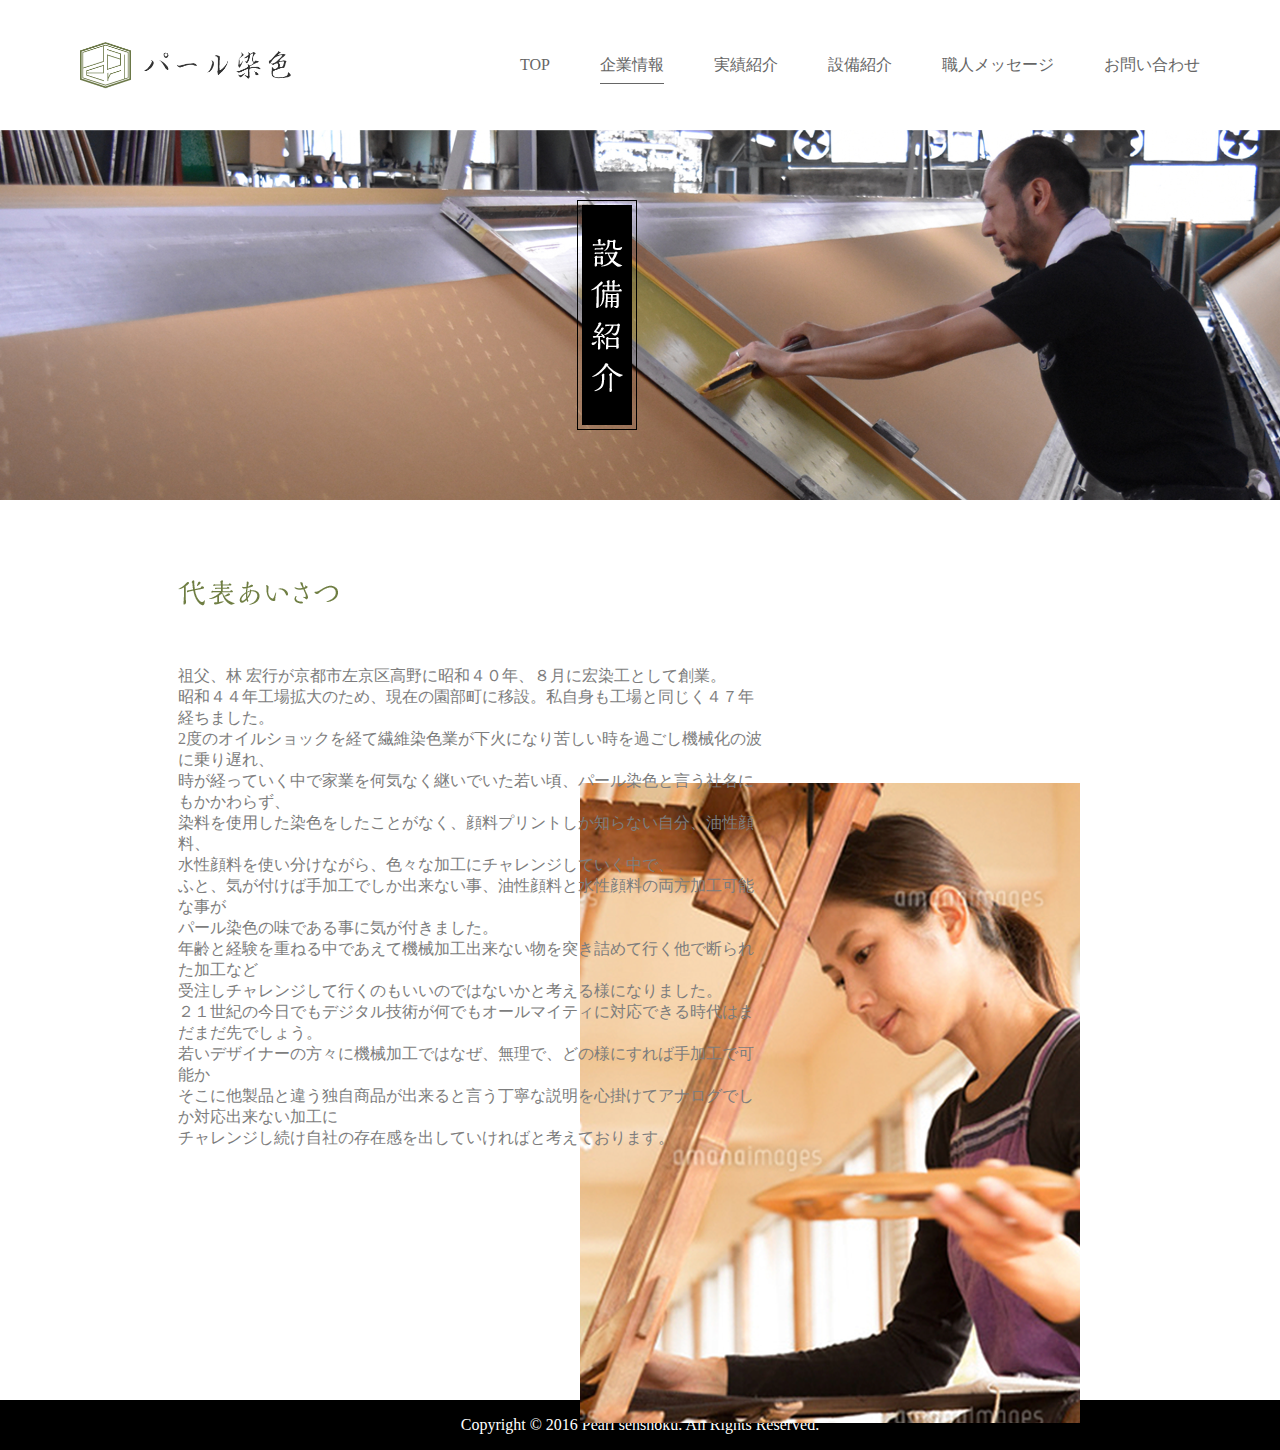
==== page-01/index.html @ 2d5224f5 "source" ====
<!DOCTYPE html>
<html lang="ja">
<head>
    <!-- Basic Page Needs
    ================================================== -->
    <meta http-equiv="Content-Type" content="text/html; charset=UTF-8">
    <title>職人メッセージ | パール染色</title>
    <meta name="Keywords" content="パール染色,京都,染色,手作業,メッセージ">
    <meta name="Description" content="パール染色の職人メッセージです。">
    <meta name="copyright" content="Copyright (C) 2016 Pearl senshoku. All Rights Reserved.">
    <meta property="og:title" content="職人メッセージ | パール染色" />
    <meta property="og:description" content="パール染色の職人メッセージです。" />
    <meta property="og:image" content=""/>
    <meta property="og:image:width" content="600" />
    <meta property="og:image:height" content="315" />
    <!--<link rel="shortcut icon" href="image/favicon.ico">-->
    <meta name="viewport" content="width=device-width, initial-scale=1.0, maximum-scale=1.0, user-scalable=no">

    <!-- CSS
   ================================================== -->
    <link rel="stylesheet" href="../css/bootstrap.min.css">
    <link rel="stylesheet" href="../common/css/reset.css">
    <link rel="stylesheet" href="../common/css/animate.css">
    <link rel="stylesheet" href="../common/css/common.css">
    <link rel="stylesheet" href="css/artisan.css">

    <!-- Javascript
    ================================================== -->

    <!--[if lt IE 9]>
    <script src="http://html5shim.googlecode.com/svn/trunk/html5.js"></script>
    <![endif]-->
</head>
<body>

<!--[if lt IE 10]>
<div id="page" class="site ie9">
<![endif]-->

<section class="header">
    <div class="container container__header ">
        <img class="pull-left logo-img" src="../common/img/logo.png"/>
        <ul class="nav-top pull-right">
            <li><a href="../index.html">TOP</a></li>
            <li><a class="active href="../page-01/index.html">企業情報</a></li>
            <li><a href="../page-02/index.html">実績紹介</a></li>
            <li><a href="../page-03/index.html">設備紹介</a></li>
            <li><a href="../page-04/index.html">職人メッセージ</a></li>
            <li><a href="../page-05/index.html"  class="nav-top__li">お問い合わせ</a></li>
        </ul>
    </div>
    <div class="artisan-banner">
        <!--<img src="../common/img/contact-banner.jpg"/>-->
        <img class="sub-banner" src="../common/img/sub-banner.png"/>
    </div>
</section>

<section class="artisan-main">
    <div class="container artisan-bkg ">
        <div class="container-artisan-content">
            <img class="artisan-title-img" src="img/artisan-title.png">
            <p class="col-sm-6 artisan-content">
                祖父、林 宏行が京都市左京区高野に昭和４０年、８月に宏染工として創業。<br>
                昭和４４年工場拡大のため、現在の園部町に移設。私自身も工場と同じく４７年経ちました。<br>
                2度のオイルショックを経て繊維染色業が下火になり苦しい時を過ごし機械化の波に乗り遅れ、<br>
                時が経っていく中で家業を何気なく継いでいた若い頃、パール染色と言う社名にもかかわらず、<br>
                染料を使用した染色をしたことがなく、顔料プリントしか知らない自分、油性顔料、<br>
                水性顔料を使い分けながら、色々な加工にチャレンジしていく中で、<br>
                ふと、気が付けば手加工でしか出来ない事、油性顔料と水性顔料の両方加工可能な事が<br>
                パール染色の味である事に気が付きました。<br>
                年齢と経験を重ねる中であえて機械加工出来ない物を突き詰めて行く他で断られた加工など<br>
                受注しチャレンジして行くのもいいのではないかと考える様になりました。<br>
                ２１世紀の今日でもデジタル技術が何でもオールマイティに対応できる時代はまだまだ先でしょう。<br>
                若いデザイナーの方々に機械加工ではなぜ、無理で、どの様にすれば手加工で可能か<br>
                そこに他製品と違う独自商品が出来ると言う丁寧な説明を心掛けてアナログでしか対応出来ない加工に<br>
                チャレンジし続け自社の存在感を出していければと考えております。<br>
            </p>
            <img class="artisan-content-img" src="../page-01/img/artisan-content.png"/>

        </div>

    </div>

</section>

<button  id="topbtn" class="topbtn scrollToTop" title="Go to top"><img src="../img/scrollTop.png"/></button>

<section class="copyright">
    <p>
        Copyright &copy 2016 Pearl senshoku. All Rights Reserved.
    </p>
</section>


<!--[if lt IE 10]><!-->
<script type="text/javascript" src="../common/js/jquery-1.9.1.min.js"></script>
<!--<![endif]-->

<!--[if gt IE 9]>
<script type="text/javascript" src="../common/js/jquery-3.1.0.min.js"></script>
<![endif]-->
<script type="text/javascript" src="../common/js/wow.min.js"></script>
<script type="text/javascript" src="../common/js/main.js"></script>
<script type="text/javascript" src="js/artisan.js"></script>

</body>
</html>
---- common/css/common.css ----
.container__header {
  padding: 0;
  margin: 0 80px;
  height: 130px;
  position: relative; }
  .container__header .logo-img {
    width: 18%;
    position: absolute;
    top: 50%;
    transform: translateY(-50%); }
  .container__header .nav-top {
    padding-top: 0;
    position: absolute;
    top: 50%;
    transform: translateY(-50%);
    right: 0; }
    .container__header .nav-top li {
      float: left;
      padding-right: 50px; }
      .container__header .nav-top li a {
        text-decoration-line: none;
        color: #666666; }
        .container__header .nav-top li a.active {
          padding-bottom: 10px;
          border-bottom: 1px solid; }
        .container__header .nav-top li a:hover {
          color: #6b7848;
          padding-bottom: 10px;
          border-bottom: 1px solid; }
      .container__header .nav-top li .nav-top__li {
        padding-right: 0; }

.top-banner {
  background-image: url(../img/top-banner.jpg);
  width: 100%;
  height: 520px;
  background-size: cover;
  position: relative; }
  .top-banner .visual-right-img {
    position: absolute;
    top: 8%;
    height: 106%;
    right: 200px; }
  .top-banner .visual-left-img {
    position: absolute;
    top: 8%;
    height: 55%;
    right: 400px; }

.copyright {
  height: 50px;
  background-color: black;
  position: relative; }
  .copyright p {
    position: absolute;
    color: white;
    text-align: center;
    top: 50%;
    transform: translate(50%, -50%);
    right: 50%; }

.topbtn {
  display: none;
  position: fixed;
  bottom: 20px;
  right: 30px;
  z-index: 99;
  border: none;
  outline: none;
  background-color: transparent;
  cursor: pointer;
  padding: 15px;
  border-radius: 10px; }
  .topbtn img {
    padding-bottom: 35px; }

/*# sourceMappingURL=common.css.map */
---- page-01/css/artisan.css ----
.artisan-main {
  min-height: 900px;
  padding-left: 0;
  padding-right: 0;
  margin-right: 200px;
  margin-left: 178px;
  padding-top: 80px; }
  .artisan-main .artisan-bkg {
    padding-right: 0;
    padding-left: 0; }

.artisan-banner {
  background-image: url("../img/artisan-banner.jpg");
  background-position: inherit;
  max-width: 100%;
  height: 370px;
  background-size: cover;
  position: relative;
  background-position-x: center; }
  .artisan-banner .sub-banner {
    position: absolute;
    right: 50%;
    top: 50%;
    transform: translateY(-50%); }

.artisan-content {
  position: relative;
  z-index: 10;
  padding-left: 0;
  padding-right: 0;
  line-height: initial;
  color: #7d7d7d; }

.artisan-content-img {
  position: absolute;
  z-index: 1;
  right: 200px;
  top: 87%; }

.container-artisan-content .artisan-title-img {
  margin-bottom: 60px;
  display: flex; }

/*# sourceMappingURL=artisan.css.map */
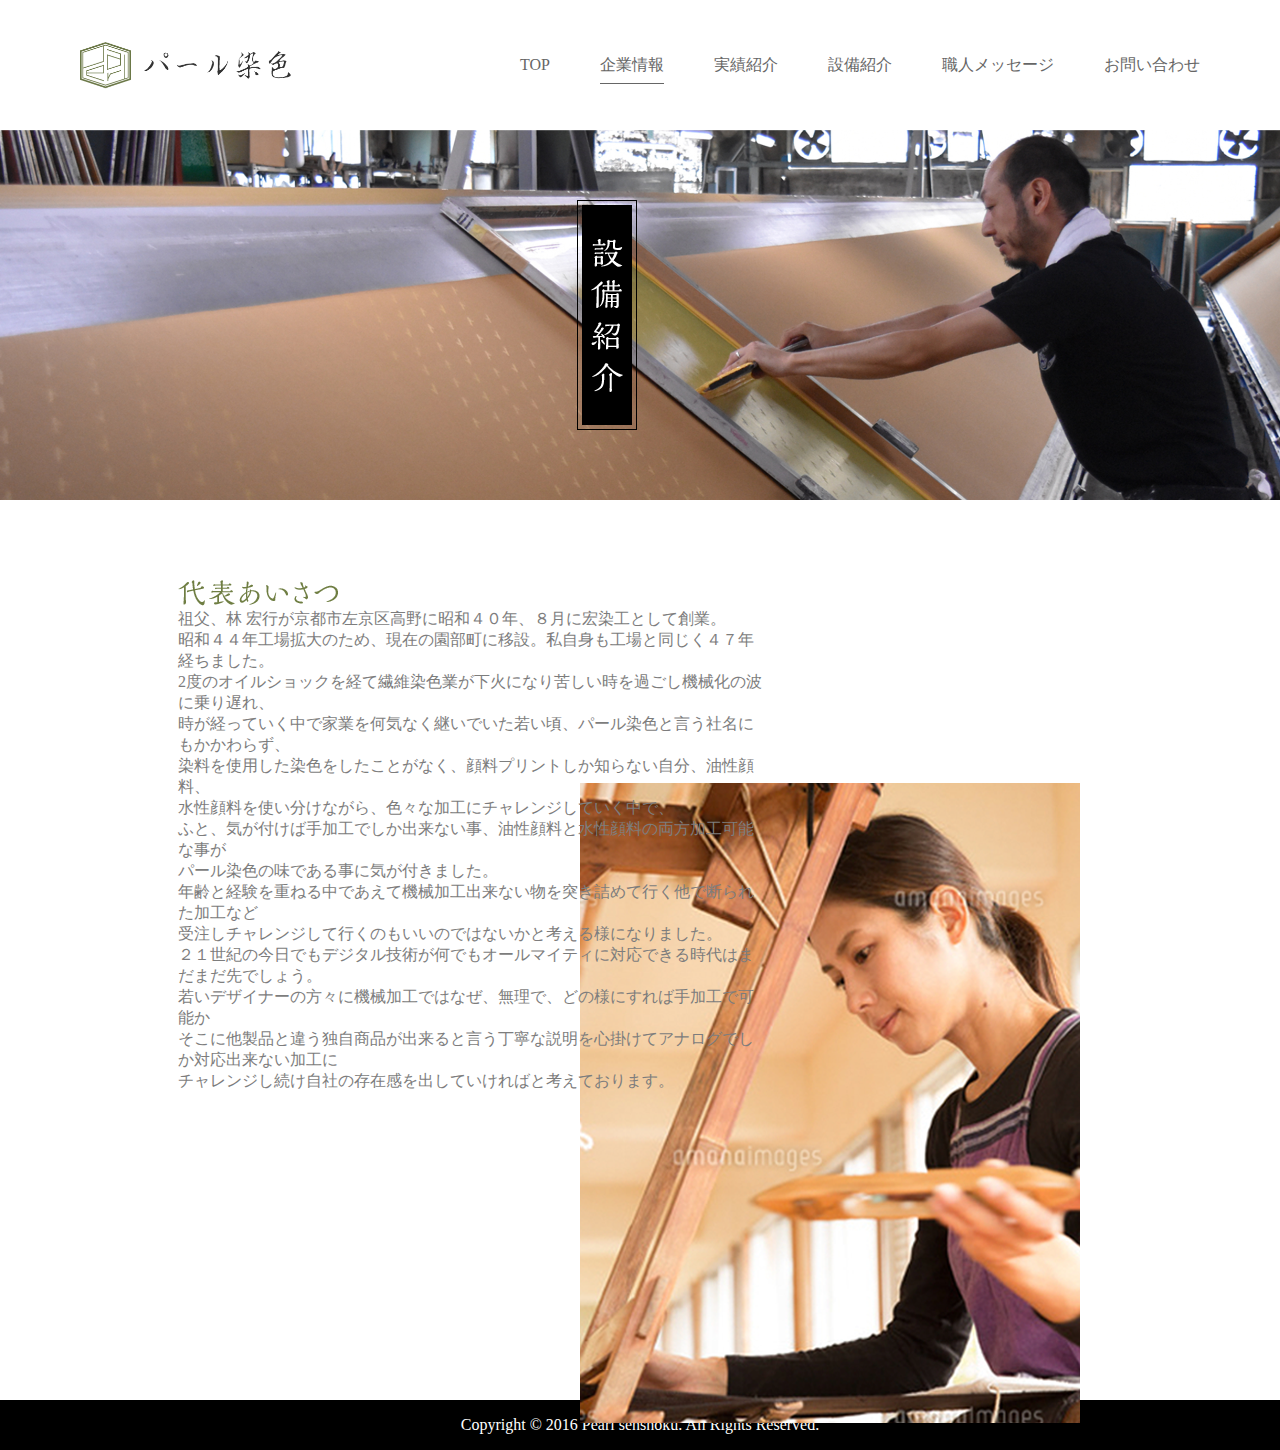
==== commit 0b427e45: "TODO list part 1" ====
--- a/page-01/index.html
+++ b/page-01/index.html
@@ -42,7 +42,7 @@
         <img class="pull-left logo-img" src="../common/img/logo.png"/>
         <ul class="nav-top pull-right">
             <li><a href="../index.html">TOP</a></li>
-            <li><a class="active href="../page-01/index.html">企業情報</a></li>
+            <li><a class="active" href="../page-01/index.html">企業情報</a></li>
             <li><a href="../page-02/index.html">実績紹介</a></li>
             <li><a href="../page-03/index.html">設備紹介</a></li>
             <li><a href="../page-04/index.html">職人メッセージ</a></li>
@@ -57,8 +57,9 @@
 
 <section class="artisan-main">
     <div class="container artisan-bkg ">
-        <div class="container-artisan-content">
-            <img class="artisan-title-img" src="img/artisan-title.png">
+        <!-- TODO xem lai to chuc div -->
+        <h2><img class="artisan-title-img" src="img/artisan-title.png"></h2>
+        <div class="clearfix">
             <p class="col-sm-6 artisan-content">
                 祖父、林 宏行が京都市左京区高野に昭和４０年、８月に宏染工として創業。<br>
                 昭和４４年工場拡大のため、現在の園部町に移設。私自身も工場と同じく４７年経ちました。<br>
@@ -76,8 +77,28 @@
                 チャレンジし続け自社の存在感を出していければと考えております。<br>
             </p>
             <img class="artisan-content-img" src="../page-01/img/artisan-content.png"/>
+        </div>
+        <!--<div class="container-artisan-content">-->
+            <!--<img class="artisan-title-img" src="img/artisan-title.png">-->
+            <!--<p class="col-sm-6 artisan-content">-->
+                <!--祖父、林 宏行が京都市左京区高野に昭和４０年、８月に宏染工として創業。<br>-->
+                <!--昭和４４年工場拡大のため、現在の園部町に移設。私自身も工場と同じく４７年経ちました。<br>-->
+                <!--2度のオイルショックを経て繊維染色業が下火になり苦しい時を過ごし機械化の波に乗り遅れ、<br>-->
+                <!--時が経っていく中で家業を何気なく継いでいた若い頃、パール染色と言う社名にもかかわらず、<br>-->
+                <!--染料を使用した染色をしたことがなく、顔料プリントしか知らない自分、油性顔料、<br>-->
+                <!--水性顔料を使い分けながら、色々な加工にチャレンジしていく中で、<br>-->
+                <!--ふと、気が付けば手加工でしか出来ない事、油性顔料と水性顔料の両方加工可能な事が<br>-->
+                <!--パール染色の味である事に気が付きました。<br>-->
+                <!--年齢と経験を重ねる中であえて機械加工出来ない物を突き詰めて行く他で断られた加工など<br>-->
+                <!--受注しチャレンジして行くのもいいのではないかと考える様になりました。<br>-->
+                <!--２１世紀の今日でもデジタル技術が何でもオールマイティに対応できる時代はまだまだ先でしょう。<br>-->
+                <!--若いデザイナーの方々に機械加工ではなぜ、無理で、どの様にすれば手加工で可能か<br>-->
+                <!--そこに他製品と違う独自商品が出来ると言う丁寧な説明を心掛けてアナログでしか対応出来ない加工に<br>-->
+                <!--チャレンジし続け自社の存在感を出していければと考えております。<br>-->
+            <!--</p>-->
+            <!--<img class="artisan-content-img" src="../page-01/img/artisan-content.png"/>-->
 
-        </div>
+        <!--</div>-->
 
     </div>
 
@@ -85,6 +106,7 @@
 
 <button  id="topbtn" class="topbtn scrollToTop" title="Go to top"><img src="../img/scrollTop.png"/></button>
 
+<!--TODO sua lai footer nhu trang home-->
 <section class="copyright">
     <p>
         Copyright &copy 2016 Pearl senshoku. All Rights Reserved.
--- a/common/css/common.css
+++ b/common/css/common.css
@@ -1,77 +1,72 @@
-.container__header {
-  padding: 0;
-  margin: 0 80px;
-  height: 130px;
-  position: relative; }
-  .container__header .logo-img {
-    width: 18%;
-    position: absolute;
-    top: 50%;
-    transform: translateY(-50%); }
-  .container__header .nav-top {
-    padding-top: 0;
-    position: absolute;
-    top: 50%;
-    transform: translateY(-50%);
-    right: 0; }
-    .container__header .nav-top li {
-      float: left;
-      padding-right: 50px; }
-      .container__header .nav-top li a {
-        text-decoration-line: none;
-        color: #666666; }
-        .container__header .nav-top li a.active {
-          padding-bottom: 10px;
-          border-bottom: 1px solid; }
-        .container__header .nav-top li a:hover {
-          color: #6b7848;
-          padding-bottom: 10px;
-          border-bottom: 1px solid; }
-      .container__header .nav-top li .nav-top__li {
-        padding-right: 0; }
-
-.top-banner {
-  background-image: url(../img/top-banner.jpg);
-  width: 100%;
-  height: 520px;
-  background-size: cover;
-  position: relative; }
-  .top-banner .visual-right-img {
-    position: absolute;
-    top: 8%;
-    height: 106%;
-    right: 200px; }
-  .top-banner .visual-left-img {
-    position: absolute;
-    top: 8%;
-    height: 55%;
-    right: 400px; }
-
-.copyright {
-  height: 50px;
-  background-color: black;
-  position: relative; }
-  .copyright p {
-    position: absolute;
-    color: white;
-    text-align: center;
-    top: 50%;
-    transform: translate(50%, -50%);
-    right: 50%; }
-
-.topbtn {
-  display: none;
-  position: fixed;
-  bottom: 20px;
-  right: 30px;
-  z-index: 99;
-  border: none;
-  outline: none;
-  background-color: transparent;
-  cursor: pointer;
-  padding: 15px;
-  border-radius: 10px; }
-  .topbtn img {
-    padding-bottom: 35px; }
-
-/*# sourceMappingURL=common.css.map */
+.container__header {
+  padding: 0;
+  margin: 0 80px;
+  height: 130px;
+  position: relative; }
+  .container__header .logo-img {
+    width: 18%;
+    position: absolute;
+    top: 50%;
+    transform: translateY(-50%); }
+  .container__header .nav-top {
+    padding-top: 0;
+    position: absolute;
+    top: 50%;
+    transform: translateY(-50%);
+    right: 0; }
+    .container__header .nav-top li {
+      float: left;
+      padding-right: 50px; }
+      .container__header .nav-top li a {
+        text-decoration-line: none;
+        color: #666666; }
+        .container__header .nav-top li a.active {
+          padding-bottom: 10px;
+          border-bottom: 1px solid; }
+        .container__header .nav-top li a:hover {
+          color: #6b7848;
+          padding-bottom: 10px;
+          border-bottom: 1px solid; }
+      .container__header .nav-top li .nav-top__li {
+        padding-right: 0; }
+
+.top-banner {
+  background-image: url(../img/top-banner.jpg);
+  width: 100%;
+  height: 520px;
+  background-size: cover;
+  position: relative; }
+  .top-banner .visual-right-img {
+    position: absolute;
+    top: 8%;
+    height: 106%;
+    right: 200px; }
+  .top-banner .visual-left-img {
+    position: absolute;
+    top: 8%;
+    height: 55%;
+    right: 400px; }
+
+.copyright {
+  height: 50px;
+  line-height: 50px;
+  text-align: center;
+  background-color: #000;
+  color: #fff; }
+
+.topbtn {
+  display: none;
+  position: fixed;
+  bottom: 20px;
+  right: 30px;
+  z-index: 99;
+  border: none;
+  outline: none;
+  background-color: transparent;
+  cursor: pointer;
+  padding: 15px;
+  border-radius: 10px; }
+  .topbtn img {
+    padding-bottom: 35px; }
+
+/*# sourceMappingURL=common.css.map */
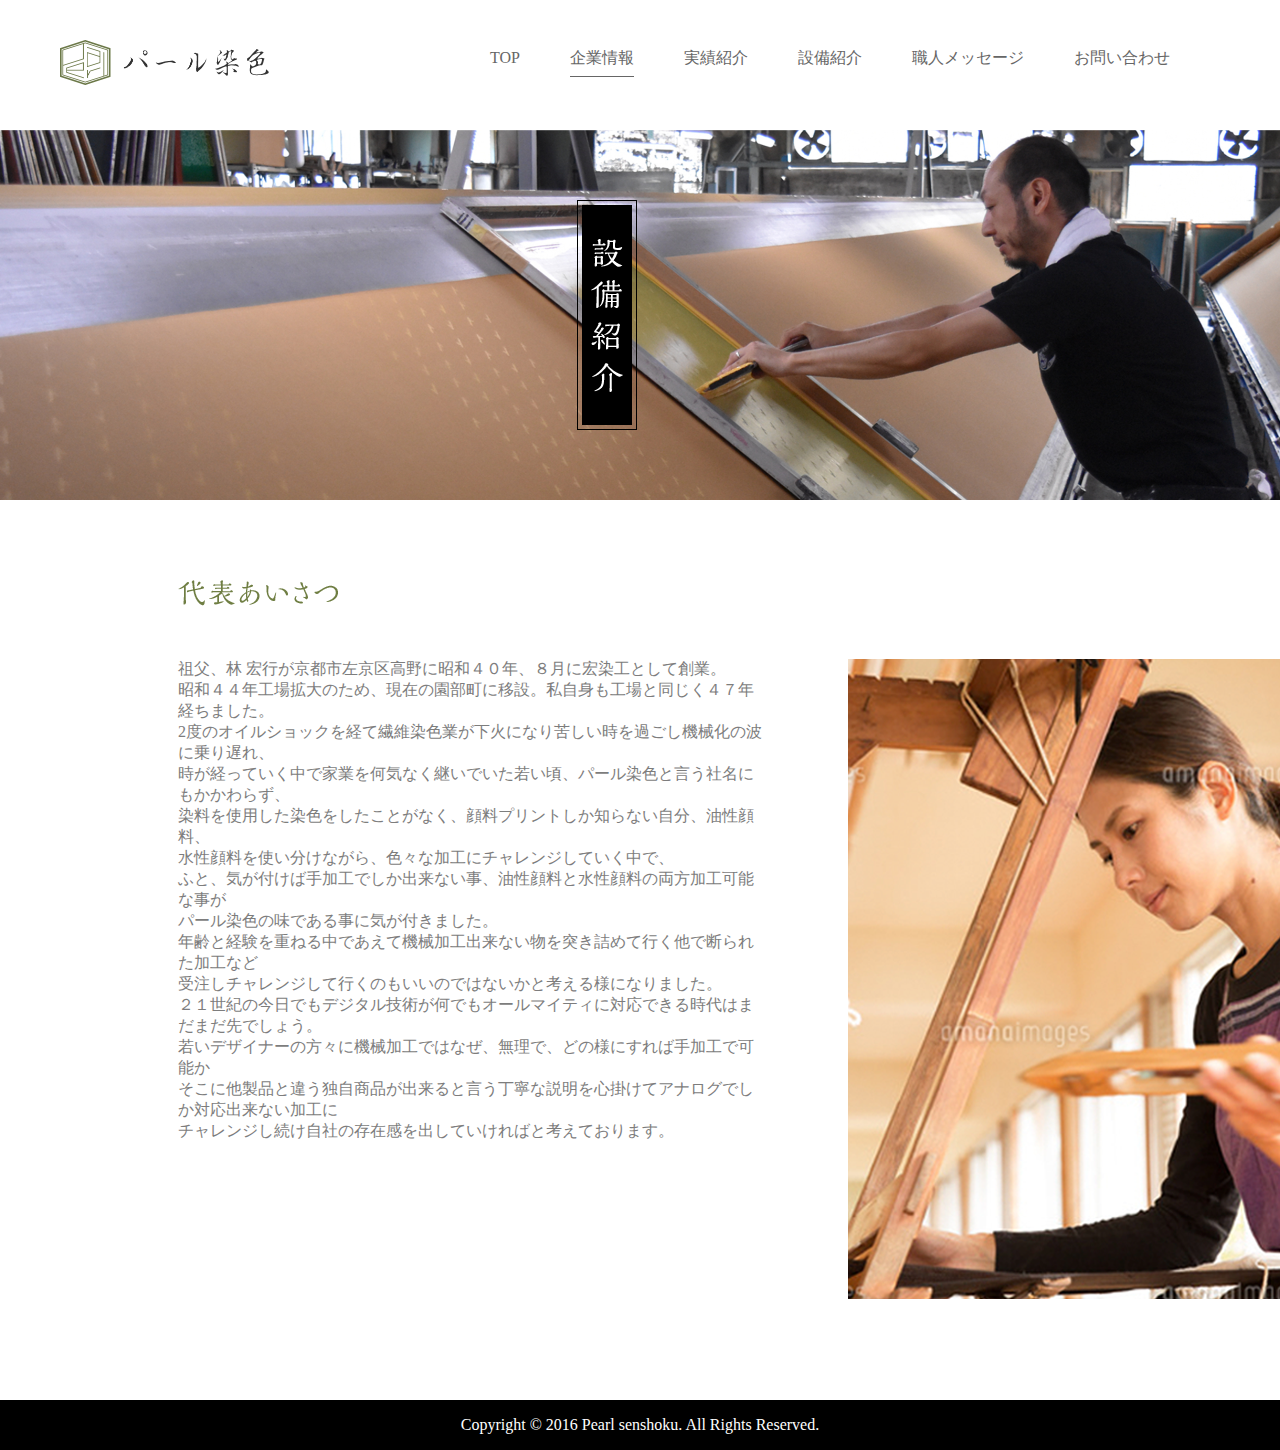
==== commit da7d22fe: "sa" ====
--- a/page-01/index.html
+++ b/page-01/index.html
@@ -40,7 +40,7 @@
 <section class="header">
     <div class="container container__header ">
         <img class="pull-left logo-img" src="../common/img/logo.png"/>
-        <ul class="nav-top pull-right">
+            <ul class="nav-top">
             <li><a href="../index.html">TOP</a></li>
             <li><a class="active" href="../page-01/index.html">企業情報</a></li>
             <li><a href="../page-02/index.html">実績紹介</a></li>
@@ -50,7 +50,6 @@
         </ul>
     </div>
     <div class="artisan-banner">
-        <!--<img src="../common/img/contact-banner.jpg"/>-->
         <img class="sub-banner" src="../common/img/sub-banner.png"/>
     </div>
 </section>
@@ -58,8 +57,8 @@
 <section class="artisan-main">
     <div class="container artisan-bkg ">
         <!-- TODO xem lai to chuc div -->
-        <h2><img class="artisan-title-img" src="img/artisan-title.png"></h2>
-        <div class="clearfix">
+        <img class="artisan-title-img" src="img/artisan-title.png">
+        <div class="clearfix artisan-content-parent">
             <p class="col-sm-6 artisan-content">
                 祖父、林 宏行が京都市左京区高野に昭和４０年、８月に宏染工として創業。<br>
                 昭和４４年工場拡大のため、現在の園部町に移設。私自身も工場と同じく４７年経ちました。<br>
@@ -78,41 +77,17 @@
             </p>
             <img class="artisan-content-img" src="../page-01/img/artisan-content.png"/>
         </div>
-        <!--<div class="container-artisan-content">-->
-            <!--<img class="artisan-title-img" src="img/artisan-title.png">-->
-            <!--<p class="col-sm-6 artisan-content">-->
-                <!--祖父、林 宏行が京都市左京区高野に昭和４０年、８月に宏染工として創業。<br>-->
-                <!--昭和４４年工場拡大のため、現在の園部町に移設。私自身も工場と同じく４７年経ちました。<br>-->
-                <!--2度のオイルショックを経て繊維染色業が下火になり苦しい時を過ごし機械化の波に乗り遅れ、<br>-->
-                <!--時が経っていく中で家業を何気なく継いでいた若い頃、パール染色と言う社名にもかかわらず、<br>-->
-                <!--染料を使用した染色をしたことがなく、顔料プリントしか知らない自分、油性顔料、<br>-->
-                <!--水性顔料を使い分けながら、色々な加工にチャレンジしていく中で、<br>-->
-                <!--ふと、気が付けば手加工でしか出来ない事、油性顔料と水性顔料の両方加工可能な事が<br>-->
-                <!--パール染色の味である事に気が付きました。<br>-->
-                <!--年齢と経験を重ねる中であえて機械加工出来ない物を突き詰めて行く他で断られた加工など<br>-->
-                <!--受注しチャレンジして行くのもいいのではないかと考える様になりました。<br>-->
-                <!--２１世紀の今日でもデジタル技術が何でもオールマイティに対応できる時代はまだまだ先でしょう。<br>-->
-                <!--若いデザイナーの方々に機械加工ではなぜ、無理で、どの様にすれば手加工で可能か<br>-->
-                <!--そこに他製品と違う独自商品が出来ると言う丁寧な説明を心掛けてアナログでしか対応出来ない加工に<br>-->
-                <!--チャレンジし続け自社の存在感を出していければと考えております。<br>-->
-            <!--</p>-->
-            <!--<img class="artisan-content-img" src="../page-01/img/artisan-content.png"/>-->
-
-        <!--</div>-->
-
     </div>
-
 </section>
 
-<button  id="topbtn" class="topbtn scrollToTop" title="Go to top"><img src="../img/scrollTop.png"/></button>
+<div class="top-button">
+    <button  id="topbtn" class="topbtn scrollToTop" title="Go to top"><img src="../img/scrollTop.png"/></button>
+</div>
 
 <!--TODO sua lai footer nhu trang home-->
 <section class="copyright">
-    <p>
         Copyright &copy 2016 Pearl senshoku. All Rights Reserved.
-    </p>
 </section>
-
 
 <!--[if lt IE 10]><!-->
 <script type="text/javascript" src="../common/js/jquery-1.9.1.min.js"></script>
--- a/common/css/common.css
+++ b/common/css/common.css
@@ -1,19 +1,15 @@
 .container__header {
   padding: 0;
-  margin: 0 80px;
   height: 130px;
-  position: relative; }
+  width: auto;
+  margin-left: 60px;
+  margin-right: 60px; }
   .container__header .logo-img {
     width: 18%;
-    position: absolute;
-    top: 50%;
-    transform: translateY(-50%); }
+    padding-top: 40px; }
   .container__header .nav-top {
-    padding-top: 0;
-    position: absolute;
-    top: 50%;
-    transform: translateY(-50%);
-    right: 0; }
+    float: right;
+    padding-top: 50px; }
     .container__header .nav-top li {
       float: left;
       padding-right: 50px; }
--- a/page-01/css/artisan.css
+++ b/page-01/css/artisan.css
@@ -34,11 +34,16 @@
 .artisan-content-img {
   position: absolute;
   z-index: 1;
-  right: 200px;
-  top: 87%; }
+  top: 0;
+  right: 0; }
 
-.container-artisan-content .artisan-title-img {
-  margin-bottom: 60px;
-  display: flex; }
+.artisan-content-parent {
+  position: relative; }
+  .artisan-content-parent .container-artisan-content .artisan-title-img {
+    margin-bottom: 60px;
+    display: flex; }
+
+.artisan-title-img {
+  margin-bottom: 50px; }
 
 /*# sourceMappingURL=artisan.css.map */
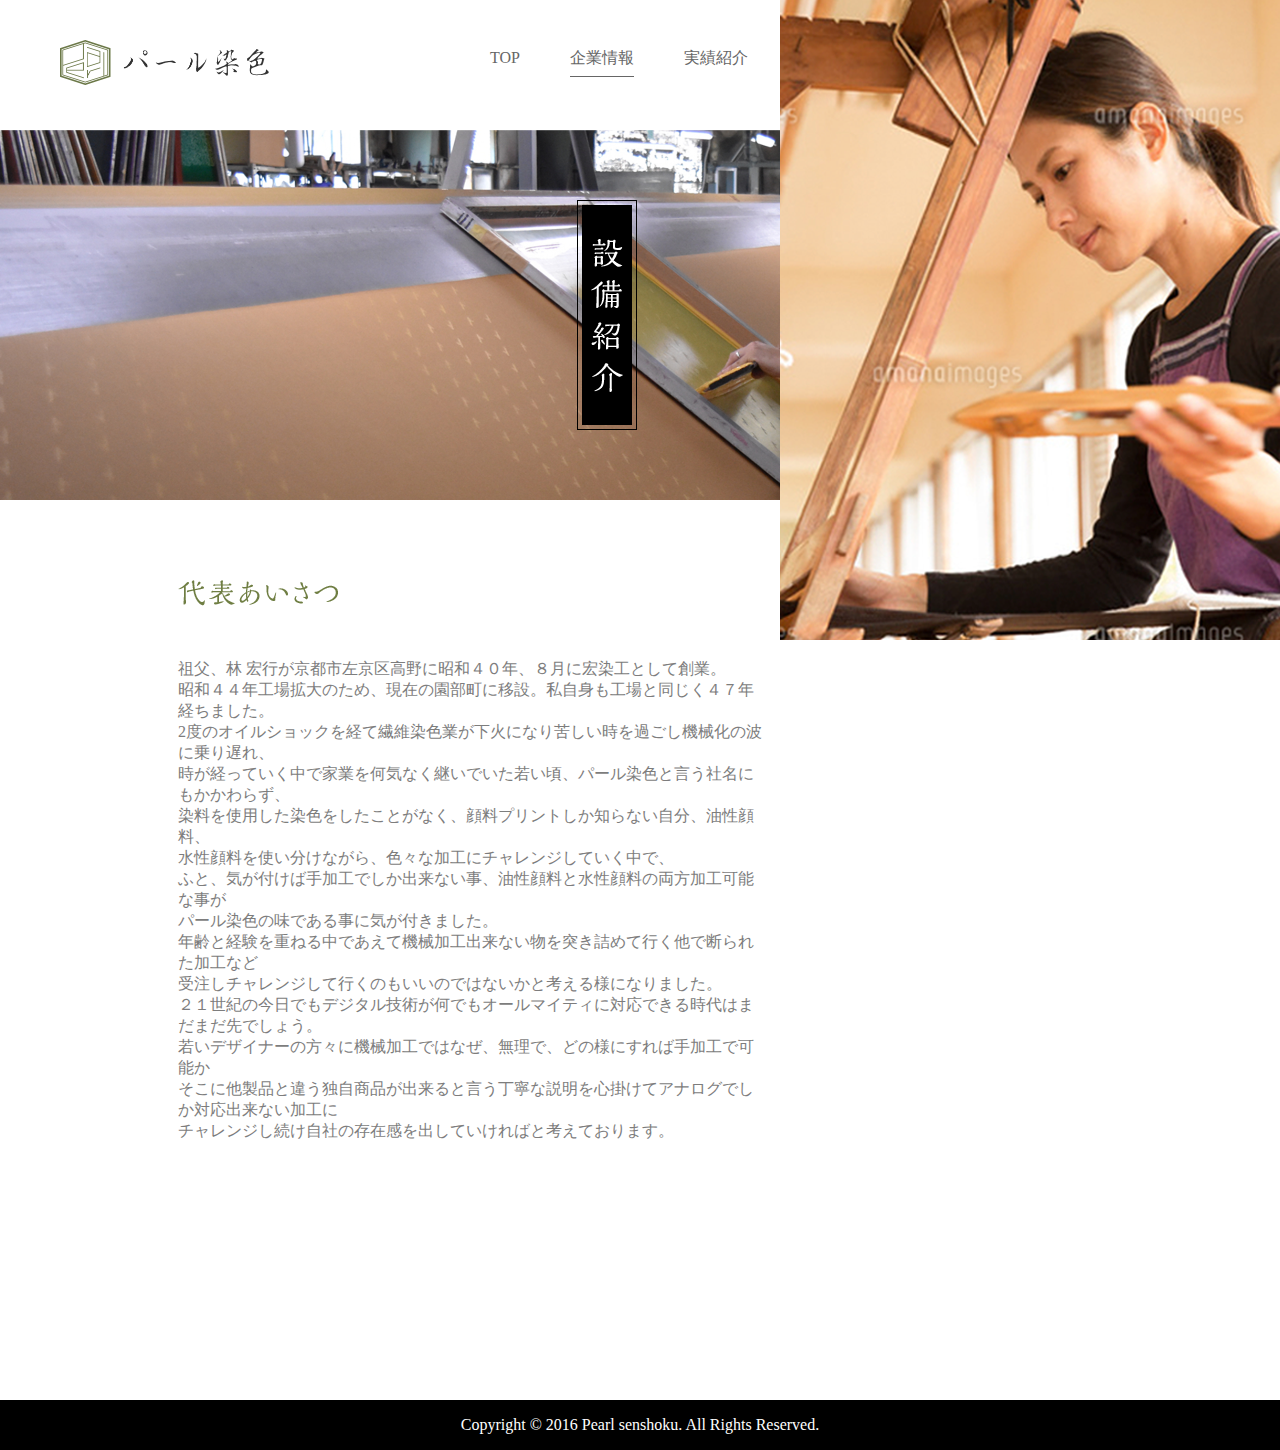
==== commit a1d4cc10: "sad" ====
--- a/page-01/index.html
+++ b/page-01/index.html
@@ -40,7 +40,7 @@
 <section class="header">
     <div class="container container__header ">
         <img class="pull-left logo-img" src="../common/img/logo.png"/>
-            <ul class="nav-top">
+        <ul class="nav-top pull-right">
             <li><a href="../index.html">TOP</a></li>
             <li><a class="active" href="../page-01/index.html">企業情報</a></li>
             <li><a href="../page-02/index.html">実績紹介</a></li>
@@ -50,6 +50,7 @@
         </ul>
     </div>
     <div class="artisan-banner">
+        <!--<img src="../common/img/contact-banner.jpg"/>-->
         <img class="sub-banner" src="../common/img/sub-banner.png"/>
     </div>
 </section>
@@ -58,7 +59,7 @@
     <div class="container artisan-bkg ">
         <!-- TODO xem lai to chuc div -->
         <img class="artisan-title-img" src="img/artisan-title.png">
-        <div class="clearfix artisan-content-parent">
+        <div class="clearfix">
             <p class="col-sm-6 artisan-content">
                 祖父、林 宏行が京都市左京区高野に昭和４０年、８月に宏染工として創業。<br>
                 昭和４４年工場拡大のため、現在の園部町に移設。私自身も工場と同じく４７年経ちました。<br>
@@ -80,14 +81,13 @@
     </div>
 </section>
 
-<div class="top-button">
-    <button  id="topbtn" class="topbtn scrollToTop" title="Go to top"><img src="../img/scrollTop.png"/></button>
-</div>
+<button  id="topbtn" class="topbtn scrollToTop" title="Go to top"><img src="../img/scrollTop.png"/></button>
 
 <!--TODO sua lai footer nhu trang home-->
 <section class="copyright">
         Copyright &copy 2016 Pearl senshoku. All Rights Reserved.
 </section>
+
 
 <!--[if lt IE 10]><!-->
 <script type="text/javascript" src="../common/js/jquery-1.9.1.min.js"></script>
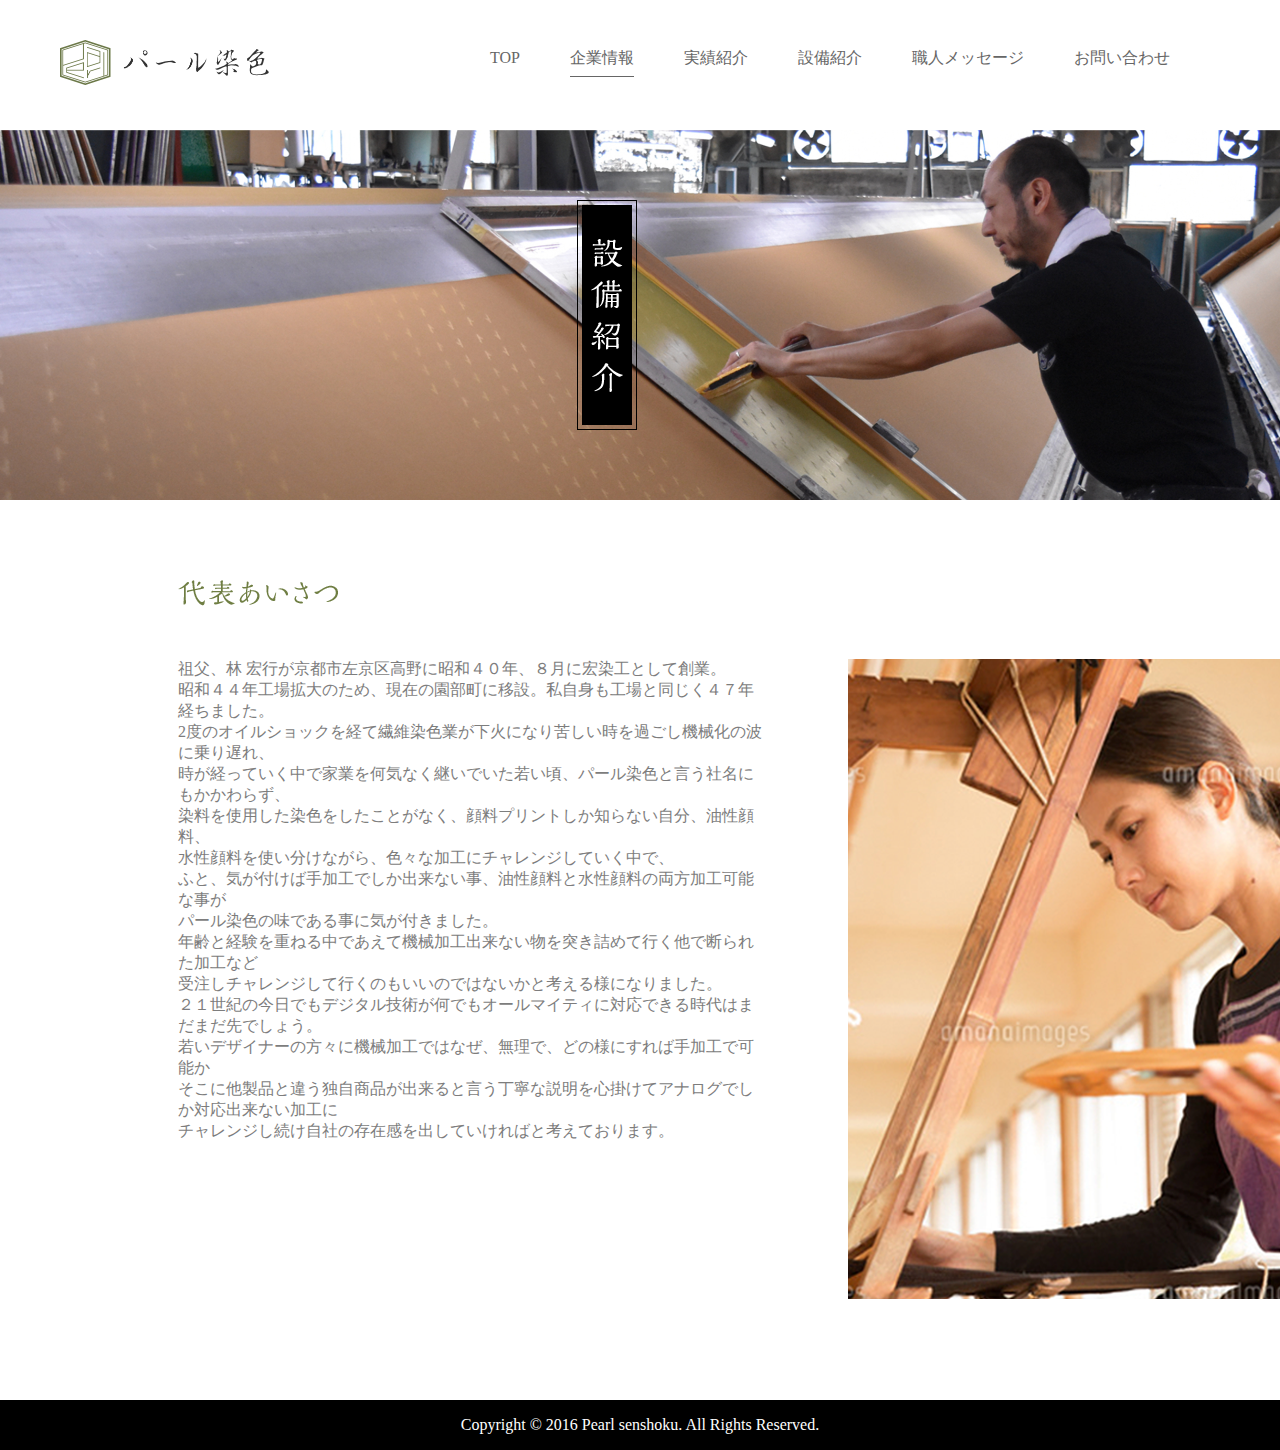
==== commit a20d2199: "as" ====
--- a/page-01/index.html
+++ b/page-01/index.html
@@ -30,6 +30,7 @@
     <!--[if lt IE 9]>
     <script src="http://html5shim.googlecode.com/svn/trunk/html5.js"></script>
     <![endif]-->
+        
 </head>
 <body>
 
@@ -40,7 +41,7 @@
 <section class="header">
     <div class="container container__header ">
         <img class="pull-left logo-img" src="../common/img/logo.png"/>
-        <ul class="nav-top pull-right">
+            <ul class="nav-top">
             <li><a href="../index.html">TOP</a></li>
             <li><a class="active" href="../page-01/index.html">企業情報</a></li>
             <li><a href="../page-02/index.html">実績紹介</a></li>
@@ -50,7 +51,6 @@
         </ul>
     </div>
     <div class="artisan-banner">
-        <!--<img src="../common/img/contact-banner.jpg"/>-->
         <img class="sub-banner" src="../common/img/sub-banner.png"/>
     </div>
 </section>
@@ -59,7 +59,7 @@
     <div class="container artisan-bkg ">
         <!-- TODO xem lai to chuc div -->
         <img class="artisan-title-img" src="img/artisan-title.png">
-        <div class="clearfix">
+        <div class="clearfix artisan-content-parent">
             <p class="col-sm-6 artisan-content">
                 祖父、林 宏行が京都市左京区高野に昭和４０年、８月に宏染工として創業。<br>
                 昭和４４年工場拡大のため、現在の園部町に移設。私自身も工場と同じく４７年経ちました。<br>
@@ -81,13 +81,14 @@
     </div>
 </section>
 
-<button  id="topbtn" class="topbtn scrollToTop" title="Go to top"><img src="../img/scrollTop.png"/></button>
+<div class="top-button">
+    <button  id="topbtn" class="topbtn scrollToTop" title="Go to top"><img src="../img/scrollTop.png"/></button>
+</div>
 
 <!--TODO sua lai footer nhu trang home-->
 <section class="copyright">
         Copyright &copy 2016 Pearl senshoku. All Rights Reserved.
 </section>
-
 
 <!--[if lt IE 10]><!-->
 <script type="text/javascript" src="../common/js/jquery-1.9.1.min.js"></script>
